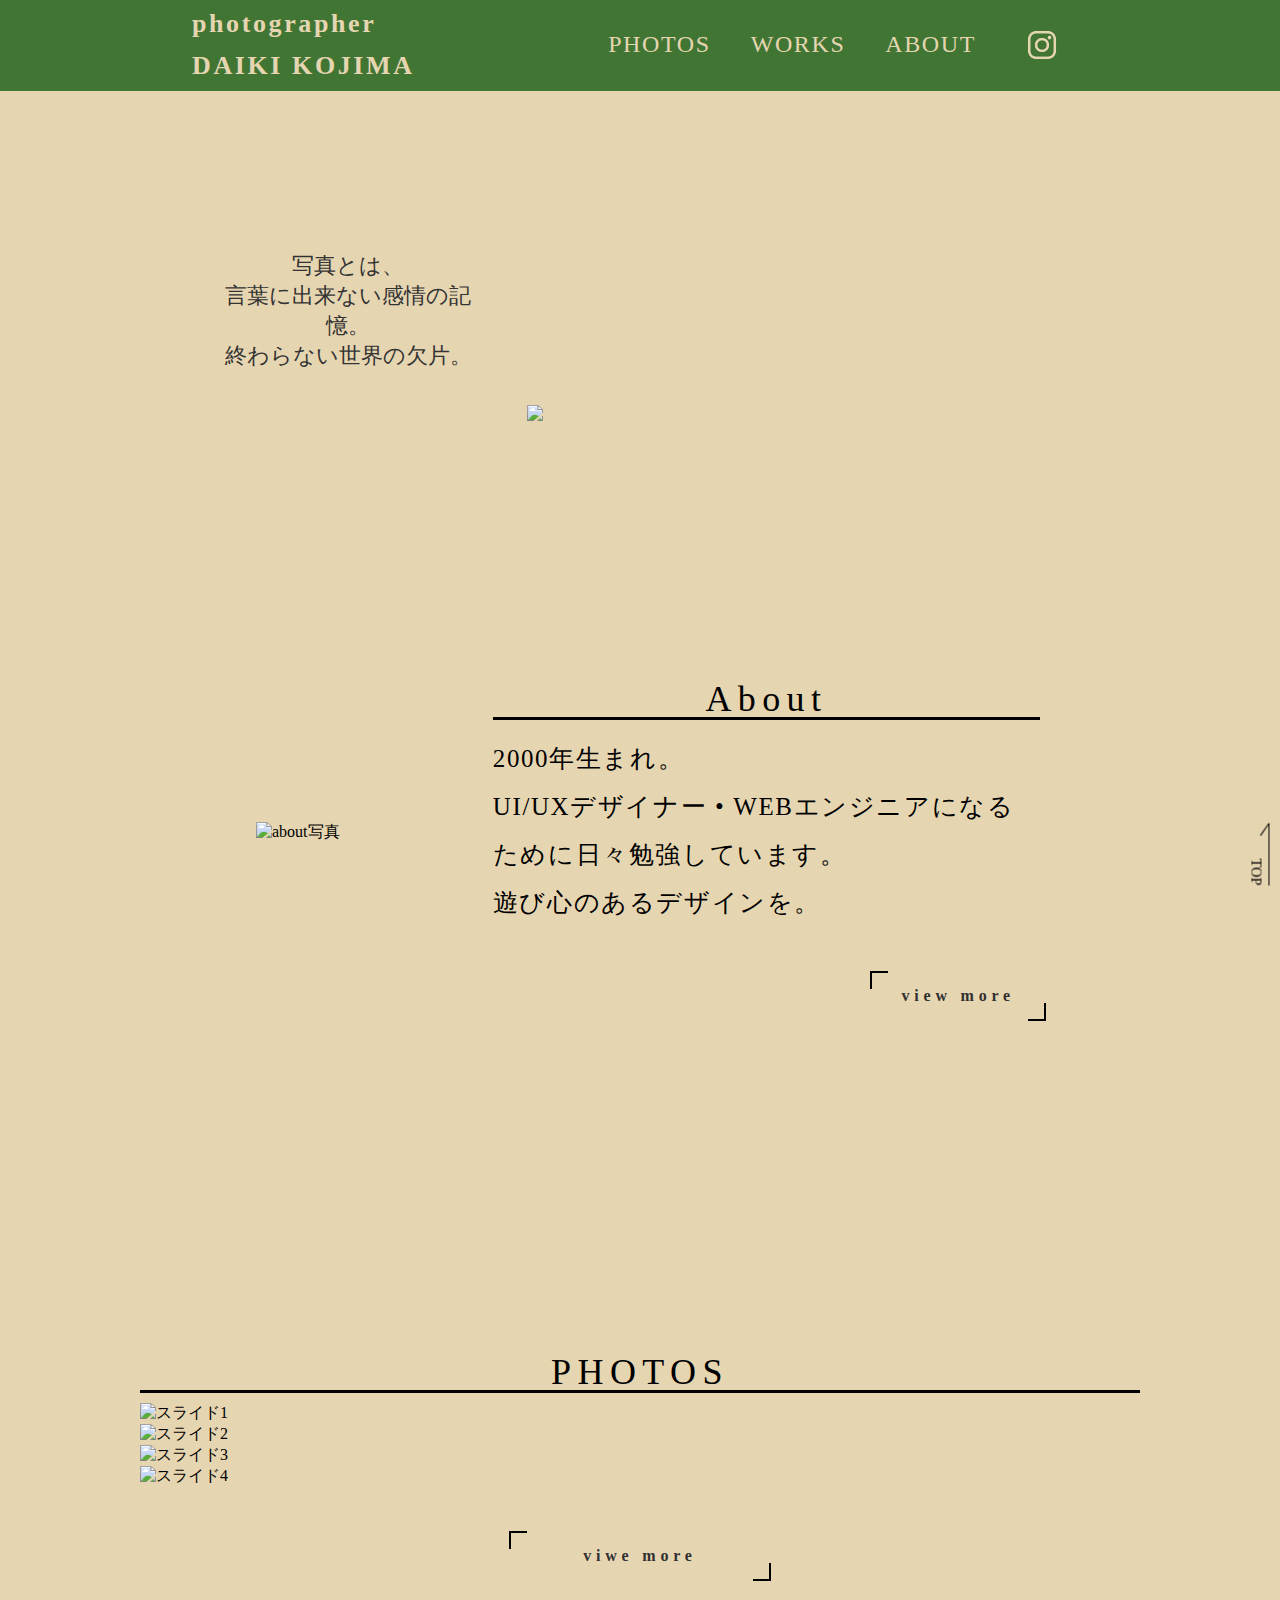
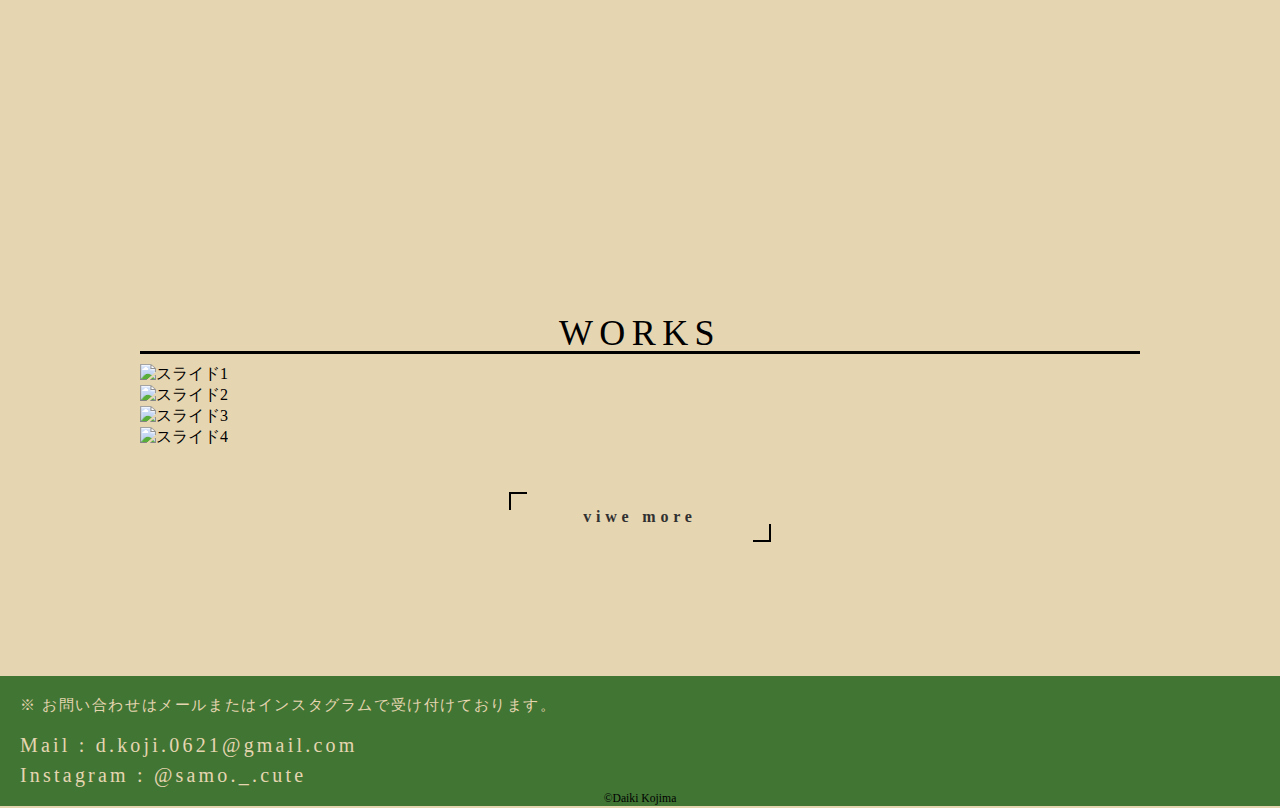
==== Portfolio/html/index.html @ 982846ab "Add files via upload" ====
<!DOCTYPE html>
<html lang="ja">
  <head>
    <meta charset="UTF-8" />
    <meta http-equiv="X-UA-Compatible" content="IE=edge" />
    <meta name="viewport" content="width=device-width, initial-scale=1.0" />
    <title>DAIKI | Portfolio</title>
    <link rel="icon" href="../profile_img_2.ico" />
    <link rel="stylesheet" href="../css/style.css" />
    <!-- swiper link -->
    <link
      rel="stylesheet"
      href="https://unpkg.com/swiper@7/swiper-bundle.min.css"
    />
  </head>
  <body>
    <!-- header -->
    <header id="header">
      <nav id="gnav">
        <div class="nav-box">
          <h1 class="logo">
            <a href="./index.html">
              <span class="text-small">photographer<br />DAIKI KOJIMA</span>
            </a>
          </h1>

          <ul class="menu">
            <li class="menu-nav"><a href="../html/photo.html">PHOTOS</a></li>
            <li class="menu-nav"><a href="../html/work.html">WORKS</a></li>
            <li class="menu-nav"><a href="../html/about.html">ABOUT</a></li>
            <div class="sns">
              <li class="menu-nav">
                <a
                  href="https://www.instagram.com/samo._.cute/"
                  target="_blank"
                  ><img id="instagram" src="../icon_img/insta.png" alt="instagram"
                /></a>
              </li>
            </div>
          </ul>
        </div>
      </nav>
    </header>

    <!-- main -->
    <main id="main">
      <section class="top-main">
        <div class="wrapper">
          <div class="main-contents">
              <p class="main-text">
                  写真とは、<br />言葉に出来ない感情の記憶。<br />
                  終わらない世界の欠片。
              </p>
            <div class="main-img">
              <a href="../html/photo.html" ><img src="../img_photo/img_1.jpg" id="imgRandom" /></a>
            </div>
          </div>
        </div>
      </section>

      <!-- about -->
      <section id="top-about-main">
        <div class="wrapper">
          <div class="top-about-contents">
            <div class="top-about-img">
              <img src="../profile_img/profile_img_2.png" alt="about写真" />
            </div>
            <div class="top-about-wrapper">
              <h2 class="top-about-title">About</h2>
              <p class="top-about-text">
                2000年生まれ。<br />
                UI/UXデザイナー • WEBエンジニアになるために日々勉強しています。<br />
                遊び心のあるデザインを。
              </p>
              <div class="view-more">
                <div class="btn">
                  <a href="./about.html">view more</a>
                </div>
              </div>
            </div>
          </div>
        </div>
      </section>

      <section class="top-photo">
        <div class="top-photo-wrapper">
          <h2 class="top-photo-title">PHOTOS</h2>
          <div class="swiper">
            <div class="swiper-wrapper">
              <div class="swiper-slide">
                <img src="../slider_img/Daily_01_02.jpg" alt="スライド1" />
              </div>
              <div class="swiper-slide">
                <img src="../slider_img/Daily_4_7.jpg" alt="スライド2" />
              </div>
              <div class="swiper-slide">
                <img src="../slider_img/ad.jpg" alt="スライド3" />
              </div>
              <div class="swiper-slide">
                <img src="../slider_img/web.jpg" alt="スライド4" />
              </div>
            </div>

            <div class="swiper-button-prev"></div>
            <div class="swiper-button-next"></div>
          </div>

          <!-- CDN読み込み -->
          <script src="https://unpkg.com/swiper@7/swiper-bundle.min.js"></script>

          <div class="photo-view-more">
            <div class="swiper-btn">
              <a href="../html/photo.html">viwe more</a>
            </div>
          </div>
        </div>
      </section>

      <section class="top-work">
        <div class="top-work-wrapper">
          <h2 class="top-work-title">WORKS</h2>
          <div class="swiper">
            <div class="swiper-wrapper">
              <div class="swiper-slide">
                <img src="../slider_img/Daily_01_02.jpg" alt="スライド1" />
              </div>
              <div class="swiper-slide">
                <img src="../slider_img/Daily_4_7.jpg" alt="スライド2" />
              </div>
              <div class="swiper-slide">
                <img src="../slider_img/ad.jpg" alt="スライド3" />
              </div>
              <div class="swiper-slide">
                <img src="../slider_img/web.jpg" alt="スライド4" />
              </div>
            </div>
            <div class="swiper-button-prev"></div>
            <div class="swiper-button-next"></div>
          </div>

          <!-- CDN読み込み -->
          <script src="https://unpkg.com/swiper@7/swiper-bundle.min.js"></script>

          <div class="work-view-more">
            <div class="swiper-btn">
              <a href="../html/work.html">viwe more</a>
            </div>
          </div>
        </div>
      </section>

      <!-- top-contact -->
    <!--<section id="top-contact-Main">
        <div class="wrapper">
          <div class="top-contact-Main">
            <div class="form-wrapper">
              <h2 class="form-title">CONTACT</h2>
              <div class="※">※instagramのDMでも受け付けております。</div>
              <form class="form" id="form">
                <div class="form-Item">
                  <p class="form-Item-Label">
                    <span class="form-Item-Label-Required">必須</span>お名前
                  </p>
                  <input
                    type="text"
                    class="form-Item-Input"
                    placeholder="例）田中太郎"
                  />
                </div>
                <div class="form-Item">
                  <p class="form-Item-Label">
                    <span class="form-Item-Label-Required">必須</span>電話番号
                  </p>
                  <input
                    type="text"
                    class="form-Item-Input"
                    placeholder="例）000-0000-0000"
                  />
                </div>
                <div class="form-Item">
                  <p class="form-Item-Label">
                    <span class="form-Item-Label-Required">必須</span
                    >メールアドレス
                  </p>
                  <input
                    type="email"
                    class="form-Item-Input"
                    placeholder="例）example@gmail.com"
                  />
                </div>
                <div class="form-Item">
                  <p class="form-Item-Label isMsg">
                    <span class="form-Item-Label-Required">必須</span
                    >お問い合わせ内容
                  </p>
                  <textarea class="form-Item-Textarea"></textarea>
                </div>
                <div class="Btn">
                  <input type="submit" class="form-Btn-re" onclick="resetform()" value="リセット" />
                  <input type="submit" class="form-Btn-send" value="送信" />
                </div>
              </form>
            </div>
          </div>
        </div>
      </section> -->

      <!-- footer -->
      <section id="footer">
        <div class="footer-wrapper">
          <p id="contact-koko">
            ※ お問い合わせはメールまたはインスタグラムで受け付けております。
          </p>
          <div>
            <ul class="contact-text">
              <li class="mail">Mail : d.koji.0621@gmail.com</li>
              <li class="cont-inst">
                <a
                  href="https://www.instagram.com/samo._.cute/"
                  target="_blank"
                  >Instagram : @samo._.cute
                </a>
              </li>
            </ul>
          </div>
          <div class="copy">
            <small>&copy;Daiki Kojima</small>
          </div>
          <a href="../html/index.html" id="page-top">TOP</a>
        </div>
      </section>
    </main>
    <!-- gn.js -->
    <script src="../gn.js"></script>
  </body>
</html>
---- Portfolio/css/style.css ----
@charset "utf-8";

body{
    margin: 0;
    background-color: #e6d5b1;
    height: auto;
}

a{
    text-decoration: none;
    color: #e6d5b1;
}

img{
    vertical-align: bottom;
    width: 100%;
    height: auto;
}

ul{
    margin: 0;
    padding: 0;
    list-style: none;
}

/*-------- 画像 -------*/

.top-photo-wrapper{
    max-width: 100%;
    height: auto;
    padding: 80px;
    margin: 60px;
    margin-top: 150px;
}

.top-photo-title{
    font-size: 36px;
    font-weight: normal;
    letter-spacing: .4rem;
    line-height: 1;
    margin-bottom: 10px;
    font-family: 'Unna', serif;
    text-align: center;
    border-bottom: solid #000;
}

.photo-view-more{
    margin-top: 50px;
    float: center;
    font-family: 'Unna', serif;
    letter-spacing: 0.3rem;
}

.top-work-wrapper{
    max-width: 100%;
    height: auto;
    padding: 80px;
    margin: 60px;
    margin-top: 150px;
}

.top-work-title{
    font-size: 36px;
    font-weight: normal;
    letter-spacing: .4rem;
    line-height: 1;
    margin-bottom: 10px;
    font-family: 'Unna', serif;
    text-align: center;
    border-bottom: solid #000;
}

.work-view-more{
    margin-top: 50px;
    float: center;
    font-family: 'Unna', serif;
    letter-spacing: 0.3rem;
}

/*------- スライドショー -------*/

.swiper img{
    width: 100%;
    height: auto;
}

.swiper-btn a{
    position: relative;
    display: flex;
    justify-content: space-around;
    align-items: center;
    margin: 0 auto;
    max-width: 200px;
    padding: 10px 25px;
    color: #313131;
    transition: 0.3s ease-in-out;
    font-weight: 600;
}

.swiper-btn a:before,
.swiper-btn a:after{
	content: '';
	width: 18px;
	height: 18px;
	border-color: #000000;
	box-sizing: border-box;
	border-style :solid;
	display: block;
	position: absolute;
	transition: all 0.3s ease-in-out;
}

.swiper-btn a:before{
	top: -6px;
	left: -6px;
	border-width: 2px 0 0 2px;
	z-index: 5;
}

.swiper-btn a:after{
	bottom: -6px;
	right: -6px;
	border-width: 0 2px 2px 0;
}

.swiper-btn a:hover:before,
.swiper-btn a:hover:after{
	width: calc(100% + 12px);
	height: calc(100% + 12px);
	border-color: #000000;
}

.swiper-btn a:hover{
	color: #fff;
	background-color: #000000;
	border-color: #000000;
}

  
/* スライド全体 */
.swiper-slide{
    transition: transform 0.6s;
}
  
/* 左右のスライド */
.swiper-slide-prev,
.swiper-slide-next,
.swiper-slide-duplicate-prev,
.swiper-slide-duplicate-next{
    transform: scale(0.85);
}

/*------- header ----------*/

#gnav{
    width: 100%;
    top: 0;
    z-index: 200;
    background-color: #417534;
}

.nav-box{
    top: 0;
    display: flex;
    justify-content: space-between;
    max-width: 70%;
    margin: 10px auto;
    margin-top: -.1%;
}

.logo{
    display: flex;
    align-items: center;
    line-height: 1.6;
    margin: 0;
    font-size: 26px;
    letter-spacing: 0.1em;
    font-family: 'Unna', serif;
    transition: all .3s ease;
    text-decoration: none;
}

.logo:hover{
    cursor: pointer;
    transform: scale(1.2);
}

.nav-box ul{
    display: flex;
    align-items: center;
    list-style: none;
}

.nav-box li{
    display: list-item;
    padding: 20px;
}

.menu{
    font-size: 24px;
}

.menu-nav{
    font-family: 'Unna', serif;
    letter-spacing: 0.1rem;
}

/*------ ナビアンダーバー ----------*/

.menu-nav a{
  display: inline-block;
  color: #e6d5b1;
  text-decoration:none;
  position: relative;
  transition: .3s;
}

.menu-nav a::after{
	position: absolute;
	bottom: 0;
	left: 50%;
	content: '';
	width: 0;
	height: 1px;
	background-color: #000;
	transition: .3s;
	transform: translateX(-50%);
}

.menu-nav a:hover::after{
	width: 100%;
}

/*------- instagram img --------- */

#instagram{
    width: 52px;
}


/*------- main ---------*/

.main-contents{
    width: 98%;
    margin: 0 auto;
    display: flex;
    justify-content: space-between;
    padding-top: 100px;
    align-items: flex-end;
    position: relative;
}

.main-text{
    font-size: 22px;
    font-family: 'Unna', serif;
    color: #333;
    display: flex;
    justify-content: center;
    align-items: center;
    text-align: center;
    margin: 50px;
}

.main-img{
    width: 70%;
    height: auto;
}

.main-title{
    font-size: 54px;
    font-family: 'Unna', serif;
    margin-bottom: 10em;
    line-height: 1.6;
}

/*----- top-about -----*/

#top-about-main{
    margin: 150px 0;
}

.wrapper{
    width: 100%;
    max-width: 75%;
    margin: 0 auto;
    padding: 0 1.5rem;
}

.top-about-contents{
    display: flex;
    align-items: center;
    justify-content: space-between;
}

.top-about-img{
    width: 22%;
    height: 33%;
    object-fit: cover;
    margin-left: 10%;
}

.top-about-wrapper{
    max-width: 57%;
    height: auto;
    padding: 80px;
}

.top-about-title{
    font-size: 36px;
    font-weight: normal;
    letter-spacing: .4rem;
    line-height: 1;
    margin-bottom: -10px;
    font-family: 'Unna', serif;
    text-align: center;
    border-bottom: solid #000;
}

.top-about-text{
    margin-bottom: 40px;
    line-height: 3rem;
    letter-spacing: 0.1rem;
    font-family: 'Unna', serif;
    text-align: left;
    font-size: 25px;
}

.view-more{
    margin-top: 10px;
    float: right;
    font-family: 'Unna', serif;
    letter-spacing: 0.3rem;
}

.btn a{
    position: relative;
    display: flex;
    justify-content: space-around;
    align-items: center;
    margin: 0 auto;
    max-width: 200px;
    padding: 10px 25px;
    color: #313131;
    transition: 0.3s ease-in-out;
    font-weight: 600;
}

.btn a:before,
.btn a:after{
	content: '';
	width: 18px;
	height: 18px;
	border-color: #000000;
	box-sizing: border-box;
	border-style :solid;
	display: block;
	position: absolute;
	transition: all 0.3s ease-in-out;
}

.btn a:before{
	top: -6px;
	left: -6px;
	border-width: 2px 0 0 2px;
	z-index: 5;
}

.btn a:after{
	bottom: -6px;
	right: -6px;
	border-width: 0 2px 2px 0;
}

.btn a:hover:before,
.btn a:hover:after{
	width: calc(100% + 12px);
	height: calc(100% + 12px);
	border-color: #000000;
}

.btn a:hover{
	color: #fff;
	background-color: #000000;
	border-color: #000000;
}

/*------ photo -----*/

.photo-wrapper{
    max-width: 100%;
    height: auto;
    padding: 80px;
    margin: 50px;
    margin-top: 10px;
}

.photo-title{
    font-size: 36px;
    font-weight: normal;
    letter-spacing: .4rem;
    line-height: 1;
    margin-bottom: 10px;
    font-family: 'Unna', serif;
    text-align: center;
    border-bottom: solid #000;
}

.photos img{
    object-fit: cover;
    width: 380px;
    height: 390px;
    margin: 20px;
    border: double 2px #2c2c2c;
}

.photo-1,.photo-2,.photo-3,.photo-4,.photo-5,
.photo-6,.photo-7,.photo-8,.photo-9{
    display: -webkit-box;
    display: -ms-flexbox;
    display: flex;
    justify-content: center;
    margin-left: auto;
}

/*------ 画像透過 ------*/

.photos a:hover{ 
	opacity:0.5;
	transition:0.2;
}

/*----- works -----*/

.work-wrapper{
    max-width: 100%;
    height: auto;
    padding: 80px;
    margin: 50px;
    margin-top: 10px;
}

.works-menu{
    display: block;
    align-items: start;
}

#work-title{
    font-size: 36px;
    font-weight: normal;
    letter-spacing: .4rem;
    line-height: 1;
    margin-bottom: 10px;
    font-family: 'Unna', serif;
    text-align: center;
}

.daily-ui{
    font-size: 20px;
    font-weight: normal;
    letter-spacing: .4rem;
    line-height: 1;
    margin-bottom: 10px;
    font-family: 'Unna', serif;
    align-items: center;
    display: block;
}

.work-ui-text{
    font-size: 20px;
    font-weight: normal;
    letter-spacing: .4rem;
    line-height: 2;
    margin-bottom: 10px;
    font-family: 'Unna', serif; 
}

.ui-soft{
    font-size: 20px;
    font-weight: normal;
    letter-spacing: .4rem;
    line-height: 1;
    margin-bottom: 10px;
    margin-top: -20px;
    font-family: 'Unna', serif;
    text-align: center;
    border-bottom: solid #000;
}


.web-soft{
    font-size: 20px;
    font-weight: normal;
    letter-spacing: .4rem;
    line-height: 1;
    margin-bottom: 10px;
    font-family: 'Unna', serif;
    text-align: center;
    border-bottom: solid #000;
}

.ui img{
    object-fit: cover;
    display: block;
    width: 380px;
    height: 500px;
    margin: 20px;
    border: double 2px #2c2c2c;
}

.ui-1,
.ui-2,
.ui-3{
    display: -webkit-box;
    display: -ms-flexbox;
    display: flex;
    margin-left: auto;
    margin-left: auto;
    justify-content: center;
}

/*-- 画像透過 --*/
.ui img:hover{ 
	opacity:0.5;
	transition:0.2;
}

#web-title{    
    font-size: 36px;
    font-weight: normal;
    letter-spacing: .4rem;
    line-height: 1;
    margin-bottom: 10px;
    font-family: 'Unna', serif;
    text-align: center;
}

.numo-title{
    font-size: 20px;
    font-weight: normal;
    letter-spacing: .4rem;
    line-height: 2;
    margin-bottom: 10px;
    font-family: 'Unna', serif;
}

.web-numo{
    align-items: center;
    justify-content: center;
}

.web-numo img{
    width: 100%;
    height: auto;
}


.web-numo img:hover{ 
	opacity:0.5;
	transition:0.2;
}

/*----- about -------*/

.about-wrapper{
    max-width: 100%;
    height: auto;
    padding: 80px;
    margin: 50px;
    margin-top: 10px;
}

.about-title{
    font-size: 36px;
    font-weight: normal;
    letter-spacing: .4rem;
    line-height: 1;
    margin-bottom: 10px;
    font-family: 'Unna', serif;
    text-align: center;
    border-bottom: solid #000;
}

.about-text{
    font-size: 24px;
    font-weight: normal;
    letter-spacing: .2rem;
    line-height: 2.0;
    margin-bottom: 10px;
    font-family: 'Unna', serif;
    text-align:  left;
    margin-left: 33em;
    margin-top: -23em;
}

.about-img{
    width: 560px;
    object-fit: cover;
    margin-left: 8em;
}

.shikaku-title{
    text-align: center;
    font-size: 36px;
    font-weight: normal;
    font-family: 'Unna', serif;
    border-bottom: double 1px #000;
    margin-top: 100px;
}

.shikaku-text{
    text-align: center;
    font-family: 'Unna', serif;
    line-height: 4rem;
    font-size: 25px;
    margin-bottom: 50px;
    padding-top: 15px;
}

.skill-title{
    text-align: center;
    font-size: 36px;
    font-weight: normal;
    font-family: 'Unna', serif;
    border-bottom: double 1px #000;
    margin-top: 15%;
}

.skill-design{
    text-align: center;
    font-family: 'Unna', serif;
    line-height: 3rem;
    font-size: 25px;
    padding-top: 15px;
}

.skill-img ul{
    margin-top: 20px;
    align-items: center;
}

.skill-img li{
    display: inline-block;
    justify-content: center;
    width: 80px;
    height: 80px;
    margin-left: 205px;
}

/*----- contact -----*/
.form-wrapper{
    max-width: 100%;
    height: auto;
    padding: 80px;
}

.form-title{
    font-size: 36px;
    font-weight: normal;
    letter-spacing: .4rem;
    line-height: 1;
    margin-bottom: 10px;
    font-family: 'Unna', serif;
    text-align: center;
    padding-bottom: 5px;
    border-bottom: solid #000;
}

.※{
    font-family: 'Unna', serif;
    font-size: 14px;
    text-align: center;
}

.form{
    margin-top: 80px;
    margin-left: auto;
    margin-right: auto;
    max-width: 720px;
}

.form-Item{  
    padding-top: 15px;
    padding-bottom: 15px;
    width: 100%;
    display: flex;
    align-items: center;
}

.form-Item-Label{
    width: 100%;
    max-width: 248px;
    letter-spacing: 0.05em;
    font-weight: bold;
    font-size: 18px;
}

.form-Item-Label.isMsg{
    margin-top: 8px;
    margin-bottom: auto;
}

.form-Item-Label-Required{
    border-radius: 6px;
    margin-right: 8px;
    padding-top: 8px;
    padding-bottom: 8px;
    width: 48px;
    display: inline-block;
    text-align: center;
    background: #545454;
    color: #fff;
    font-size: 14px;
}

.form-Item-Input{
    border: 1px solid #ddd;
    border-radius: 6px;
    margin-left: 40px;
    padding-left: 1em;
    padding-right: 1em;
    height: 48px;
    flex: 1;
    width: 100%;
    max-width: 410px;
    background: #eaedf2;
    font-size: 18px;
}

.form-Item-Textarea{
    border: 1px solid #ddd;
    border-radius: 6px;
    margin-left: 40px;
    padding-left: 1em;
    padding-right: 1em;
    height: 216px;
    flex: 1;
    width: 100%;
    max-width: 410px;
    background: #eaedf2;
    font-size: 18px;
}

.form-Btn-send{
    border-radius: 6px;
    margin-top: 32px;
    margin-left: auto;
    margin-right: auto;
    padding-top: 15px;
    padding-bottom: 15px;
    width: 280px;
    display: block;
    letter-spacing: 0.05em;
    background: #545454;
    color: #fff;
    font-weight: bold;
    font-size: 20px;
}

.form-Btn-re{
    border-radius: 6px;
    margin-top: 32px;
    margin-left: auto;
    margin-right: auto;
    padding-top: 15px;
    padding-bottom: 15px;
    width: 280px;
    display: block;
    letter-spacing: 0.05em;
    background: #545454;
    color: #fff;
    font-weight: bold;
    font-size: 20px;
}

.Btn{
    display: flex;
    text-align: center;
}

.form-Btn-send:hover,
.form-Btn-re:hover{
    background-color: #654d01;
}

/*----- footer -----*/

.footer-wrapper{
    width: 100%;
    height: auto;
    background-color: #417534;
}

#contact-koko{
    text-align: left;
    font-size: 15px;
    font-family: 'Unna',serif;
    letter-spacing: .1rem;
    padding-top: 20px;
    padding-left: 20px;
    color: #e6d5b1;
}

.contact-text{
    text-align: left;
    font-size: 20px;
    font-family: 'Unna', serif;
    letter-spacing: .2rem;
    line-height: 1.5;
    padding-left: 20px;
    color: #e6d5b1;
}

.copy{
    text-align: center;
    font-size: 14px;
}

/*---- top-bottom ----*/
#page-top{
    position: fixed;
    right: 5px;
    bottom: 20px;
    height: 50px;
    text-decoration: none;
    font-weight: normal;
    font-family: 'Unna', serif;
    transform: rotate(90deg);
    font-size: 90%;
    line-height: 1.5rem;
    color: #000000;
    padding: 0 0 0 35px;
    border-top: solid 1px;
}

#page-top:before{
    content: "";
    display: block;
    position: absolute;
    top: -1px;
    left: 0px;
    width: 15px;
    border-top: solid 1px;
    transform: rotate(35deg);
    transform-origin: left top;
}
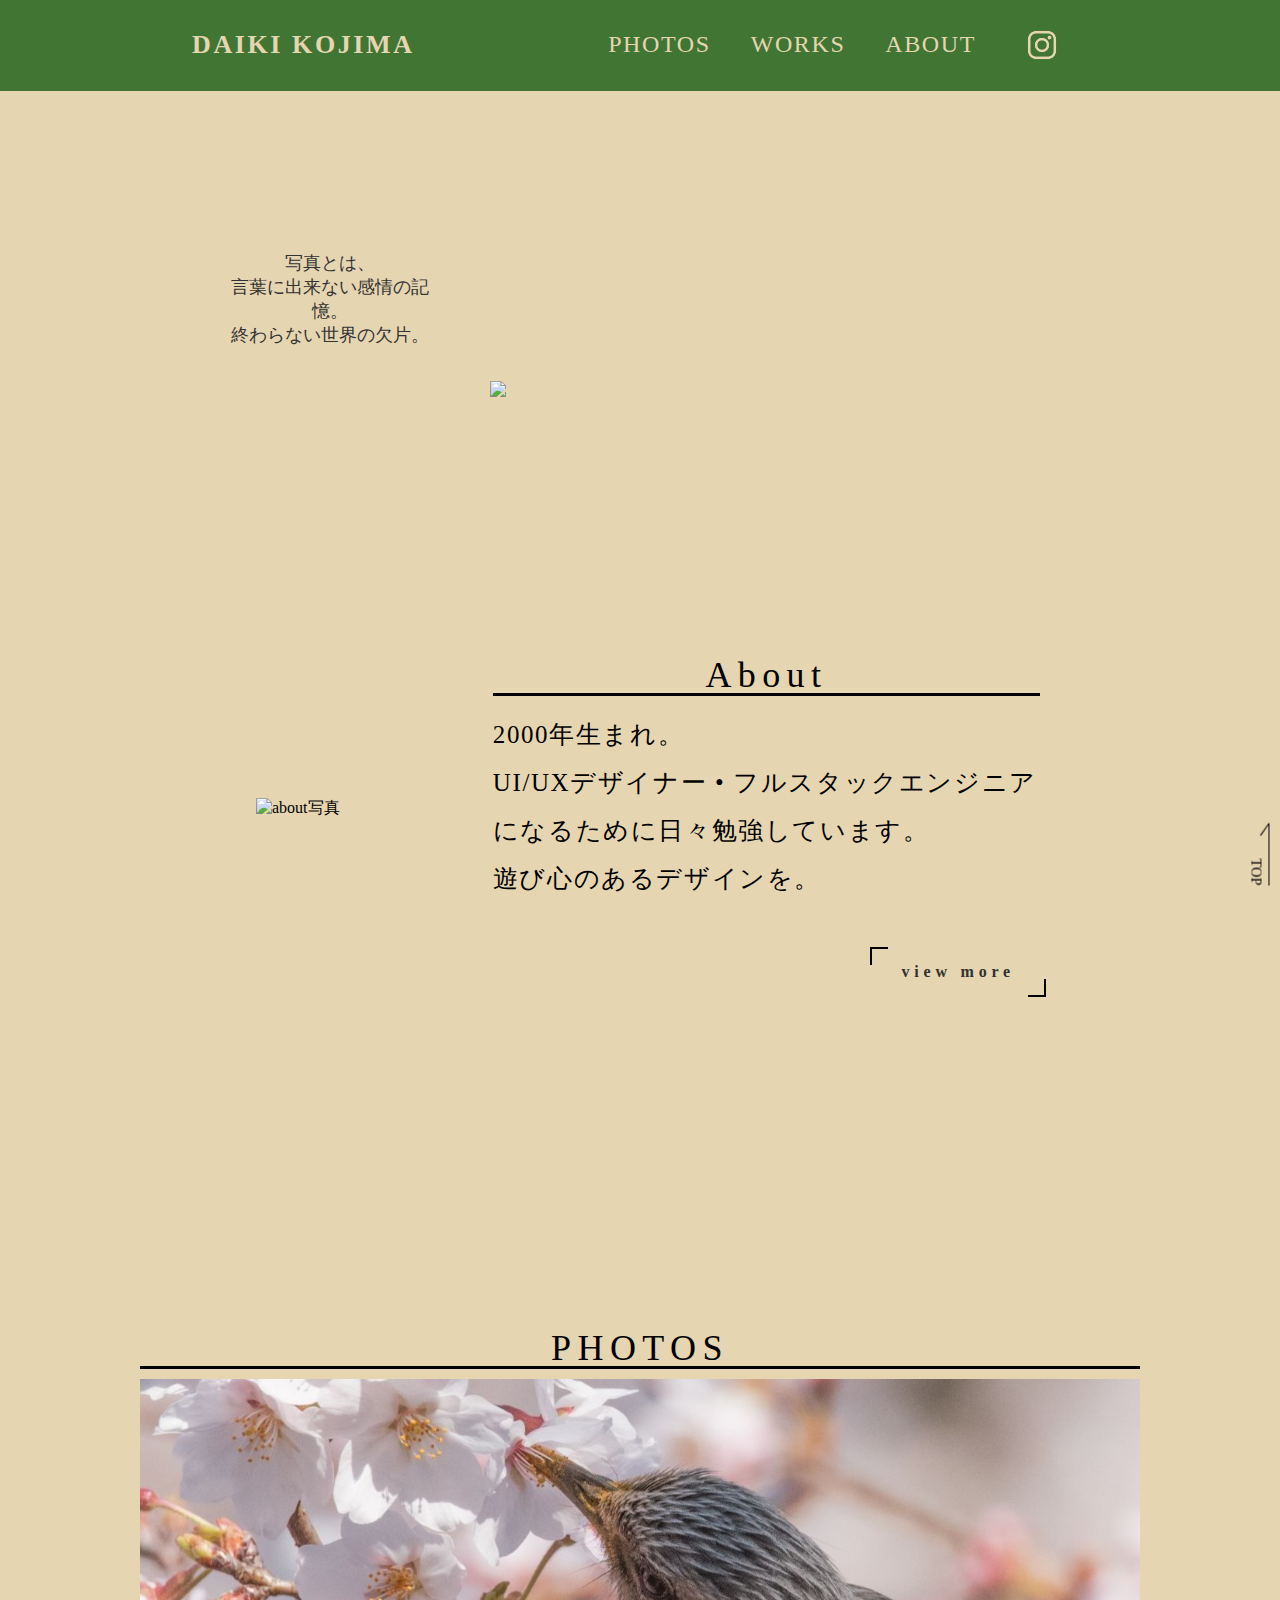
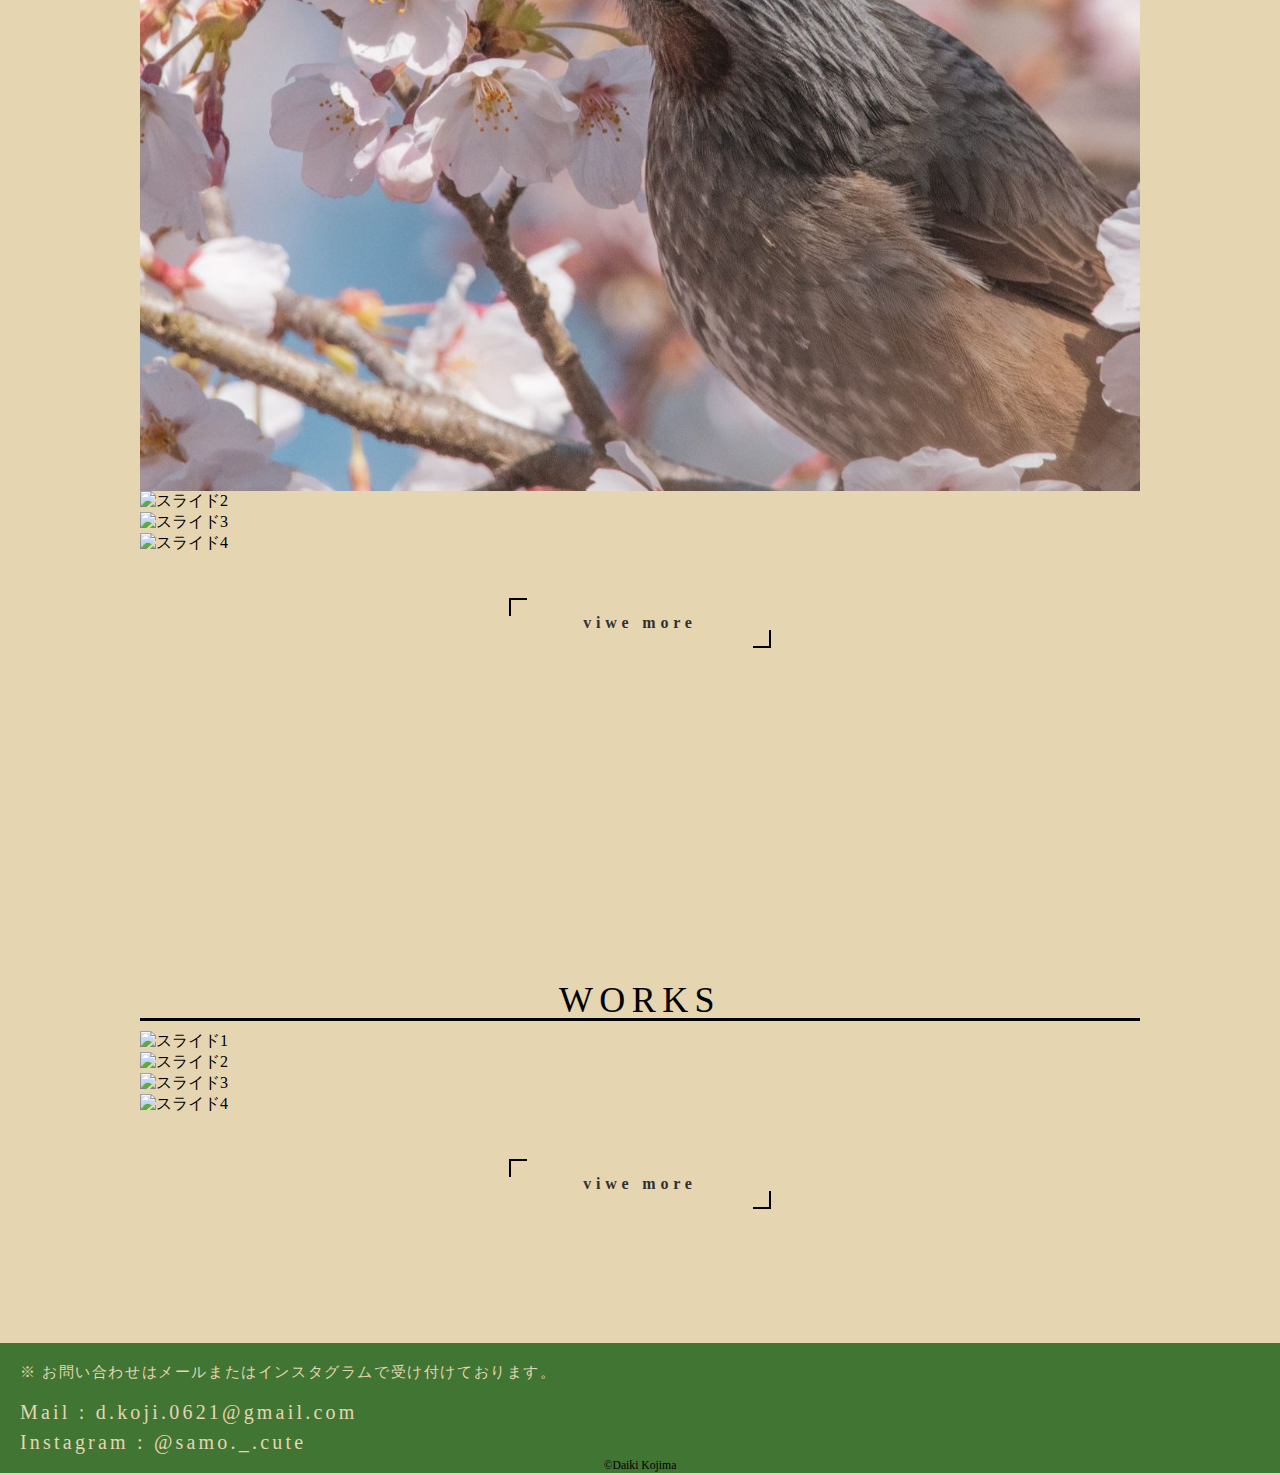
==== commit 98aec190: "Add files via upload" ====
--- a/Portfolio/html/index.html
+++ b/Portfolio/html/index.html
@@ -20,7 +20,7 @@
         <div class="nav-box">
           <h1 class="logo">
             <a href="./index.html">
-              <span class="text-small">photographer<br />DAIKI KOJIMA</span>
+              <span class="text-small">DAIKI KOJIMA</span>
             </a>
           </h1>
 
@@ -69,7 +69,7 @@
               <h2 class="top-about-title">About</h2>
               <p class="top-about-text">
                 2000年生まれ。<br />
-                UI/UXデザイナー • WEBエンジニアになるために日々勉強しています。<br />
+                UI/UXデザイナー • フルスタックエンジニアになるために日々勉強しています。<br />
                 遊び心のあるデザインを。
               </p>
               <div class="view-more">
@@ -88,16 +88,16 @@
           <div class="swiper">
             <div class="swiper-wrapper">
               <div class="swiper-slide">
-                <img src="../slider_img/Daily_01_02.jpg" alt="スライド1" />
-              </div>
-              <div class="swiper-slide">
-                <img src="../slider_img/Daily_4_7.jpg" alt="スライド2" />
-              </div>
-              <div class="swiper-slide">
-                <img src="../slider_img/ad.jpg" alt="スライド3" />
-              </div>
-              <div class="swiper-slide">
-                <img src="../slider_img/web.jpg" alt="スライド4" />
+                <img src="../img_photo/50808 copy.jpg" alt="スライド1" />
+              </div>
+              <div class="swiper-slide">
+                <img src="../img_photo/img_27.jpg" alt="スライド2" />
+              </div>
+              <div class="swiper-slide">
+                <img src="../img_photo/img_25.jpg" alt="スライド3" />
+              </div>
+              <div class="swiper-slide">
+                <img src="../img_photo/img_7.jpg" alt="スライド4" />
               </div>
             </div>
 
--- a/Portfolio/css/style.css
+++ b/Portfolio/css/style.css
@@ -251,7 +251,7 @@
 }
 
 .main-text{
-    font-size: 22px;
+    font-size: 18px;
     font-family: 'Unna', serif;
     color: #333;
     display: flex;
@@ -581,7 +581,7 @@
 }
 
 .about-text{
-    font-size: 24px;
+    font-size: 22px;
     font-weight: normal;
     letter-spacing: .2rem;
     line-height: 2.0;
@@ -589,11 +589,11 @@
     font-family: 'Unna', serif;
     text-align:  left;
     margin-left: 33em;
-    margin-top: -23em;
+    margin-top: -20em;
 }
 
 .about-img{
-    width: 560px;
+    width: 450px;
     object-fit: cover;
     margin-left: 8em;
 }
